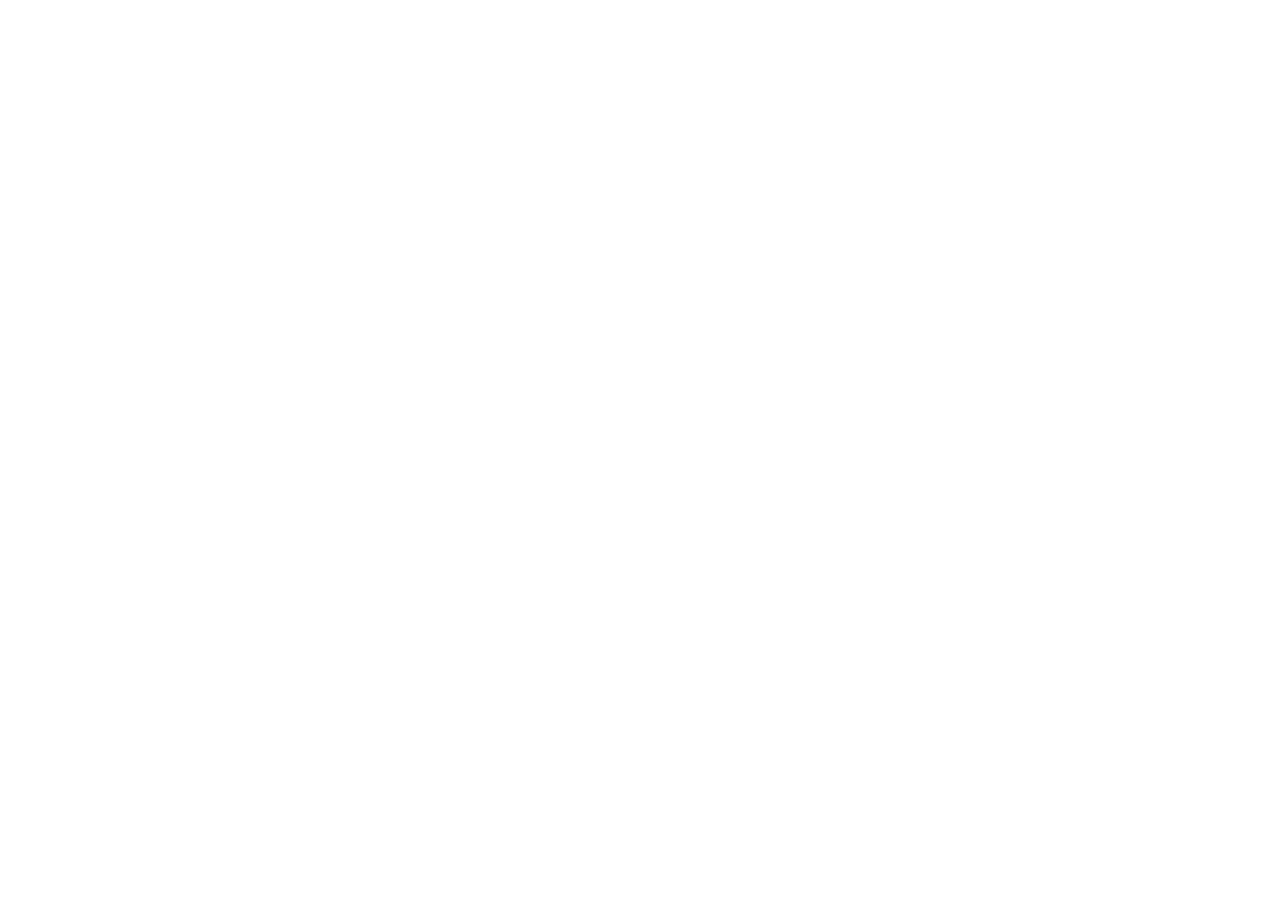
==== countdown-timer/index.html @ 90d47f38 "First commit" ====
<!DOCTYPE html>
<html lang="pt-Br">
<head>
    <meta charset="UTF-8">
    <meta http-equiv="X-UA-Compatible" content="IE=edge">
    <meta name="viewport" content="width=device-width, initial-scale=1.0">
    <title>Contador De Tempo</title>
    <link rel="stylesheet" href="style.css">
    <script src="script.js" defer></script>
    <link href="https://fonts.googleapis.com/css2?family=Poppins:wght@300;400;600&display=swap" rel="stylesheet">
</head>
<body>
</body>
</html>
---- countdown-timer/style.css ----
@import url('https://fonts.googleapis.com/css2?family=Poppins:wght@300;400;600&display=swap');

*{
  box-sizing: border-box;
}

body {
  background-image:  url("https://images.unsplash.com/photo-1516466723877-e4ec1d736c8a?ixid=MnwxMjA3fDB8MHxwaG90by1wYWdlfHx8fGVufDB8fHx8&ixlib=rb-1.2.1&auto=format&fit=crop&w=1234&q=80");
  background-size: cover;
  background-position: center center;
  min-height: 100vh;
  margin: 0;
  font-family: 'Poppins', sans-serif;    
}
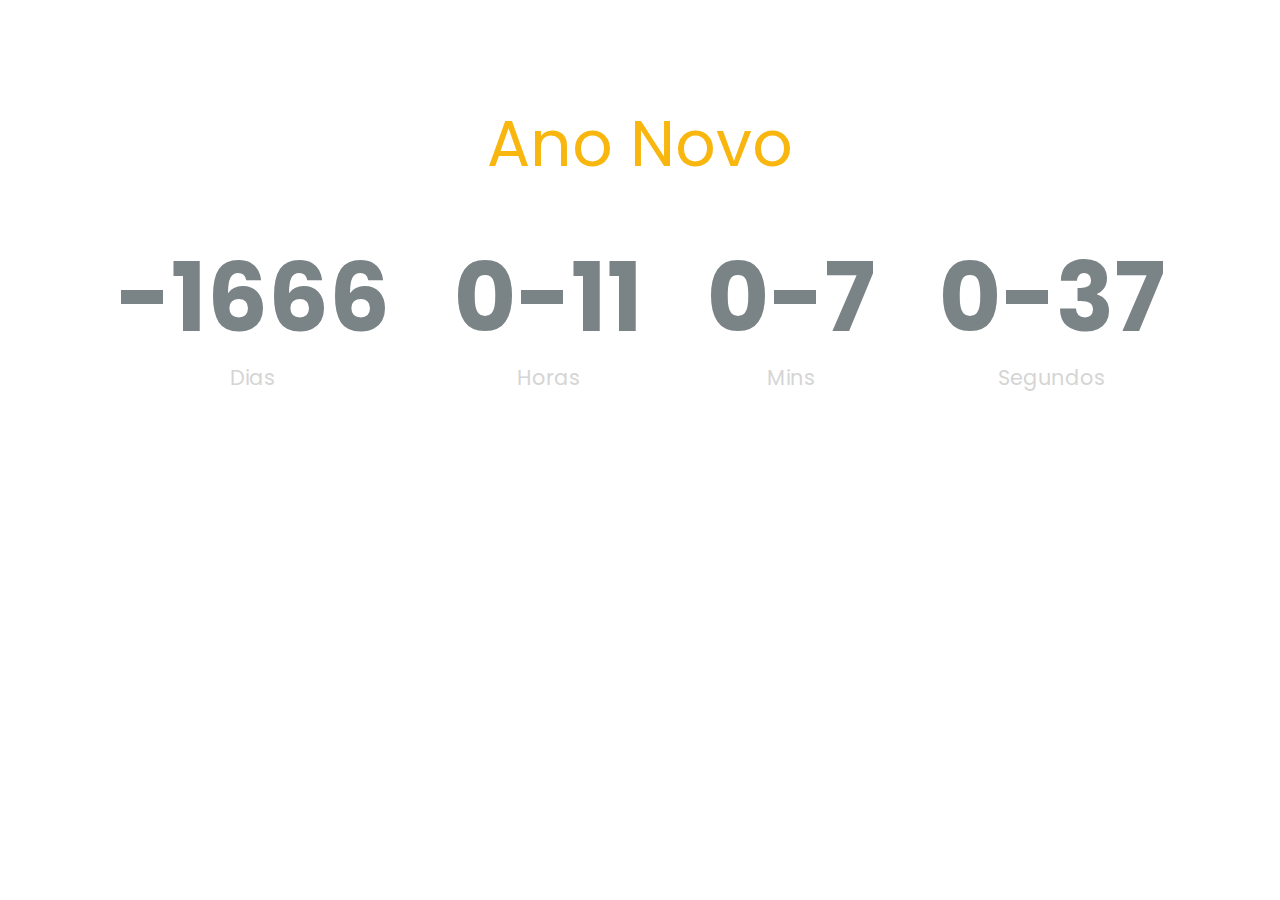
==== commit a7a57286: "adicionado informações do README e feita alterações no CSS" ====
--- a/countdown-timer/index.html
+++ b/countdown-timer/index.html
@@ -10,5 +10,25 @@
     <link href="https://fonts.googleapis.com/css2?family=Poppins:wght@300;400;600&display=swap" rel="stylesheet">
 </head>
 <body>
+
+    <h1>Ano Novo</h1>
+    <div class="countdown-container">
+        <div class="countdown-el days-c">
+            <p class="big-text" id="days">0</p>
+            <span>Dias</span>
+        </div>
+        <div class="countdown-el hours-c">
+            <p class="big-text" id="hours">0</p>
+            <span>Horas</span>
+        </div>
+        <div class="countdown-el mins-c">
+            <p class="big-text" id="minutes">0</p>
+            <span>Mins</span>
+        </div>
+        <div class="countdown-el seconds-c">
+            <p class="big-text" id="seconds">0</p>
+            <span>Segundos</span>
+        </div>
+    </div>
 </body>
 </html>--- a/countdown-timer/style.css
+++ b/countdown-timer/style.css
@@ -8,7 +8,46 @@
   background-image:  url("https://images.unsplash.com/photo-1516466723877-e4ec1d736c8a?ixid=MnwxMjA3fDB8MHxwaG90by1wYWdlfHx8fGVufDB8fHx8&ixlib=rb-1.2.1&auto=format&fit=crop&w=1234&q=80");
   background-size: cover;
   background-position: center center;
+  display: flex;
+  flex-direction: column;
+  align-items: center;
   min-height: 100vh;
   margin: 0;
-  font-family: 'Poppins', sans-serif;    
+  font-family: 'Poppins', sans-serif;  
+}
+
+span {
+  color: rgb(213, 213, 213); 
+}
+
+h1 {
+  font-weight: normal;
+  font-size: 4rem;
+  margin-top: 6rem;
+  color: rgb(248, 182, 14);
+}
+
+.countdown-container {
+  display: flex;
+  flex-wrap: wrap;
+  align-items: center;
+  justify-content: center;
+}
+
+
+.big-text {
+  font-weight: bold;
+  font-size: 6rem;
+  line-height: 1;
+  margin: 1rem 2rem;
+   
+  color: #7a8386; 
+}
+
+.countdown-el {
+  text-align: center;
+}
+
+.countdown-el span {
+  font-size: 1.3rem;
 }